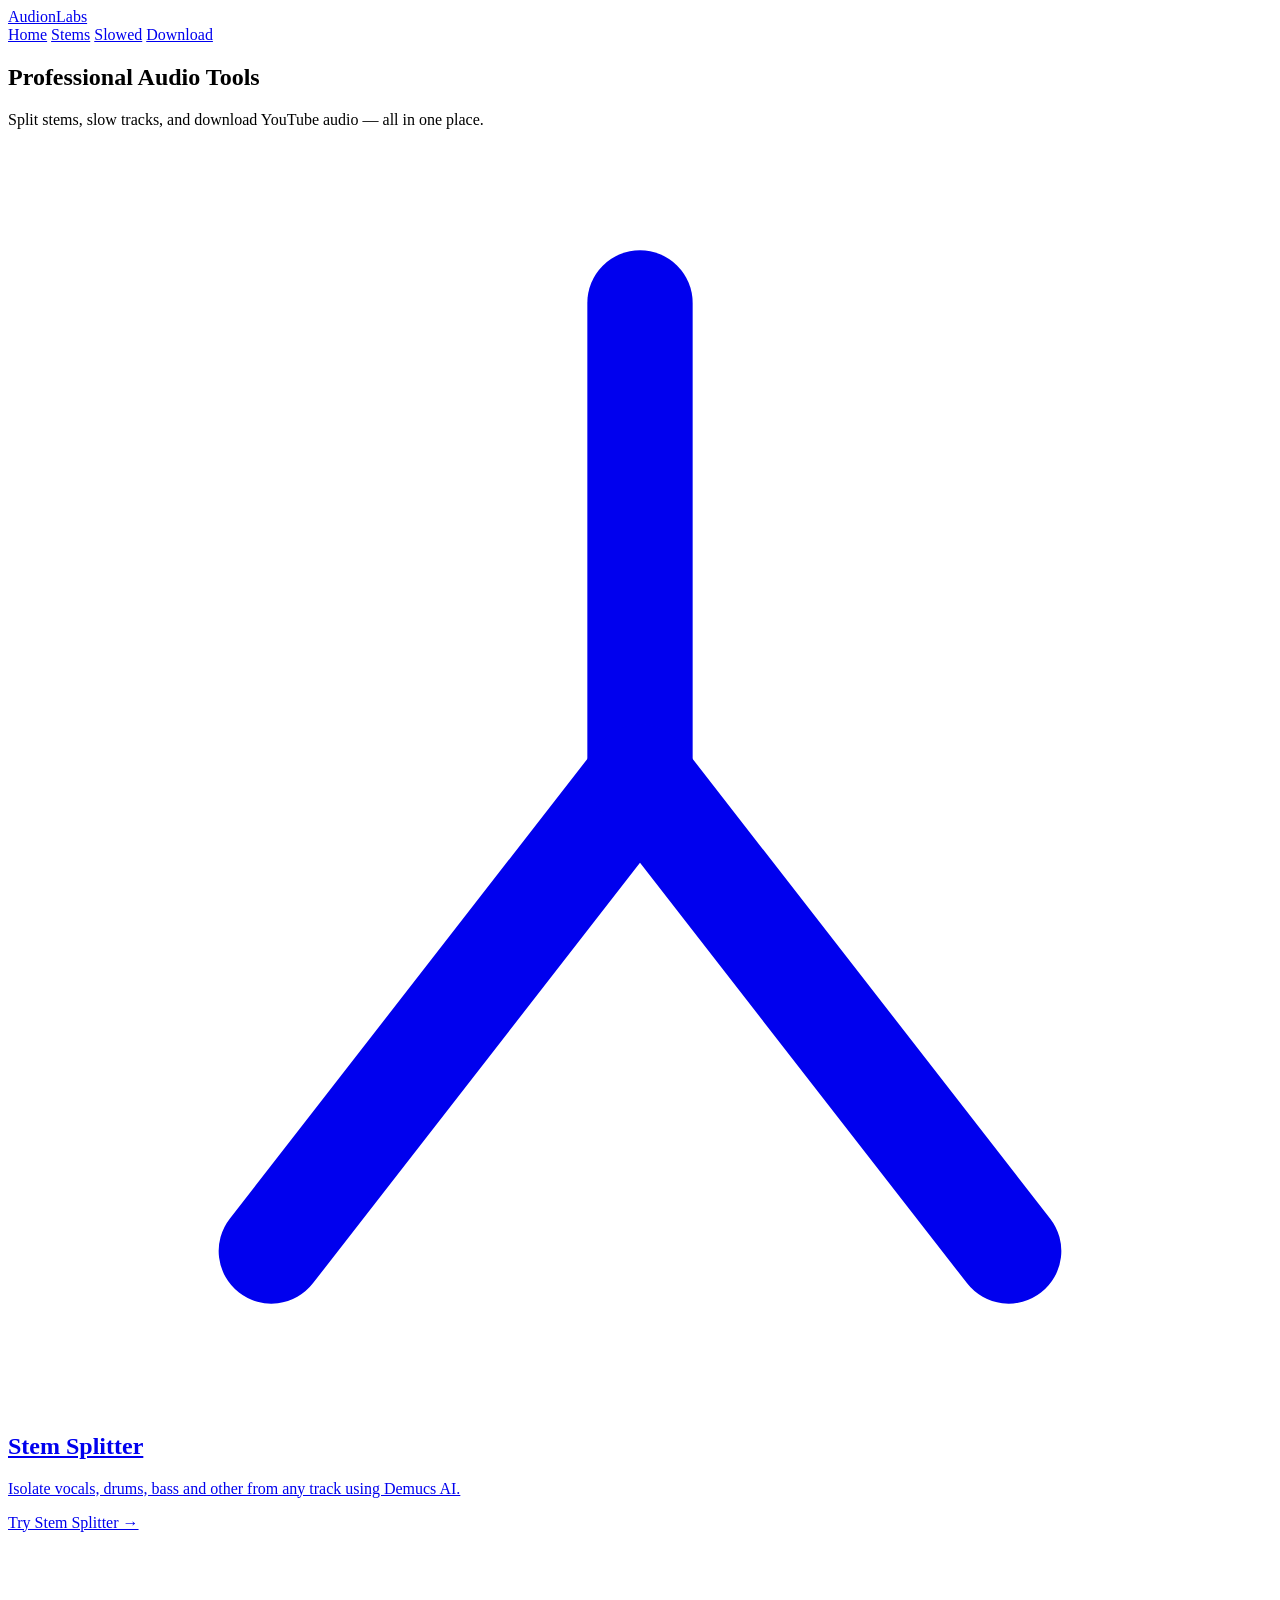
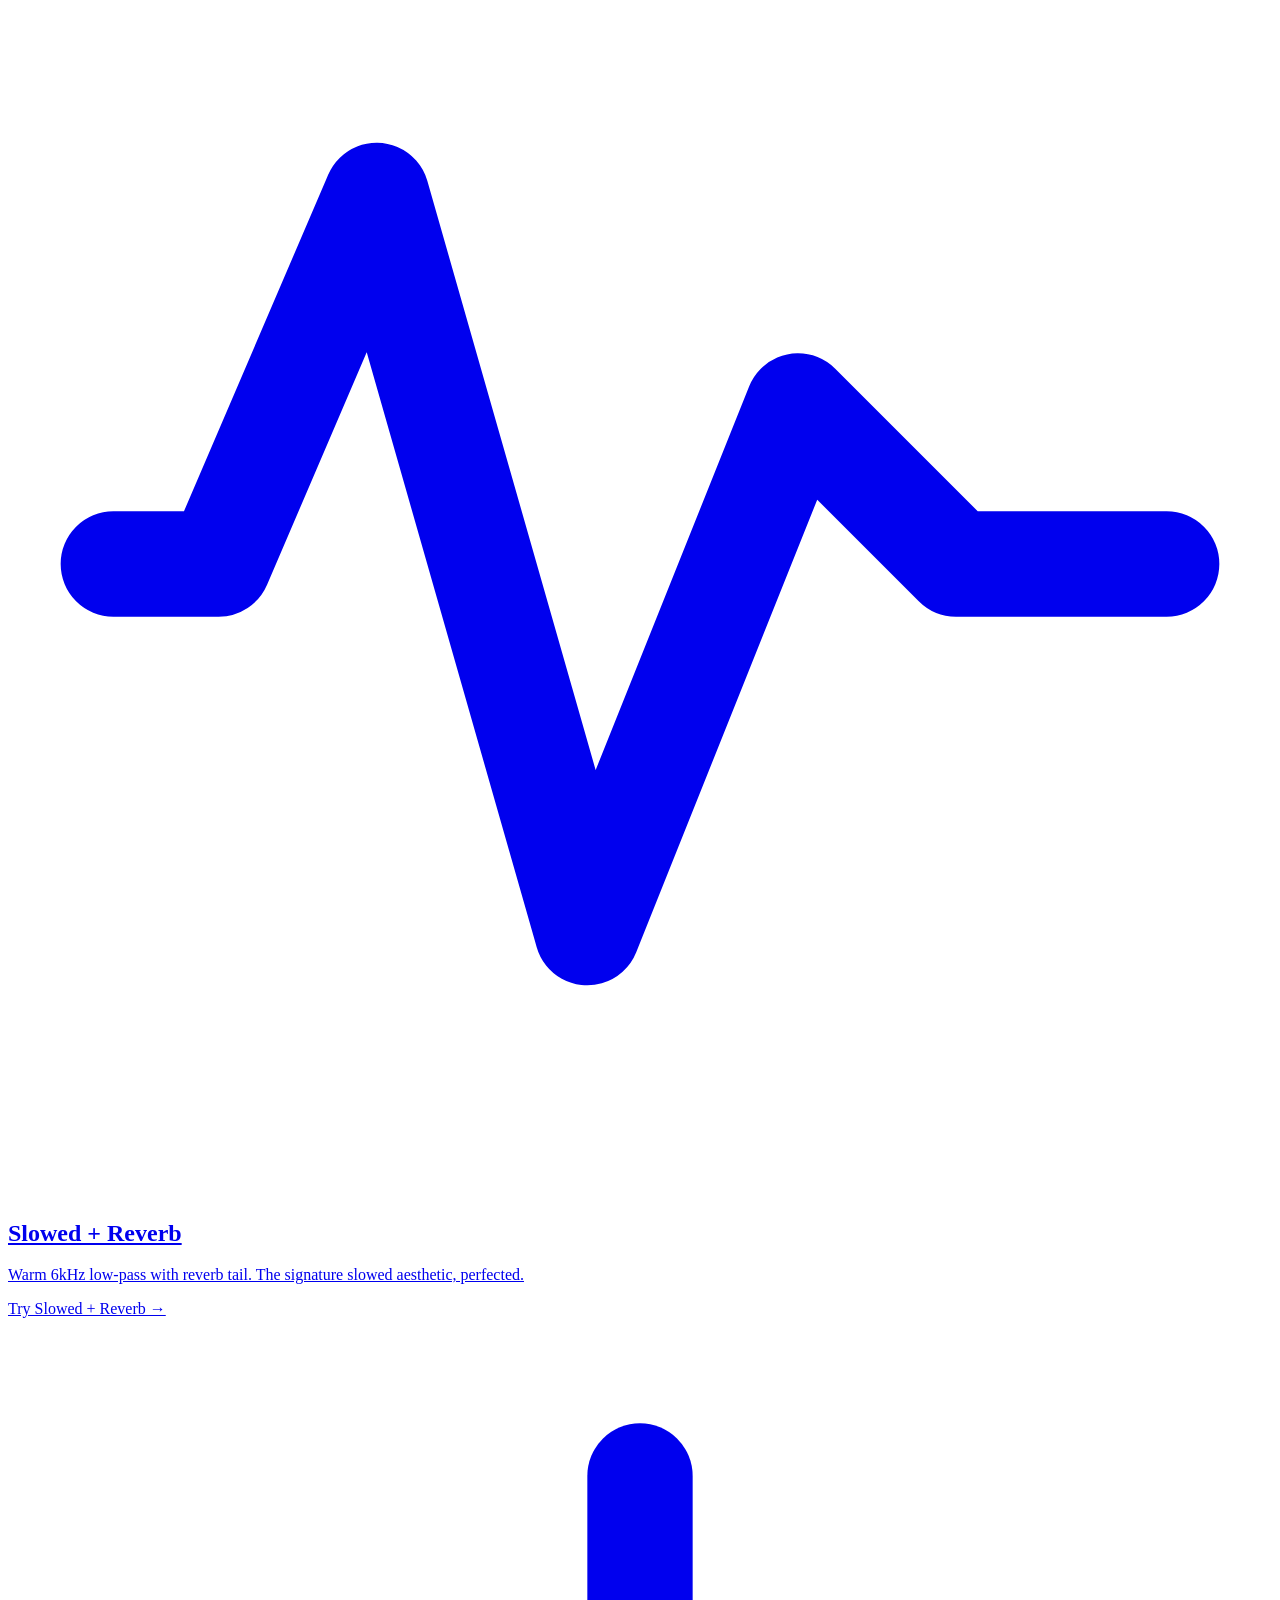
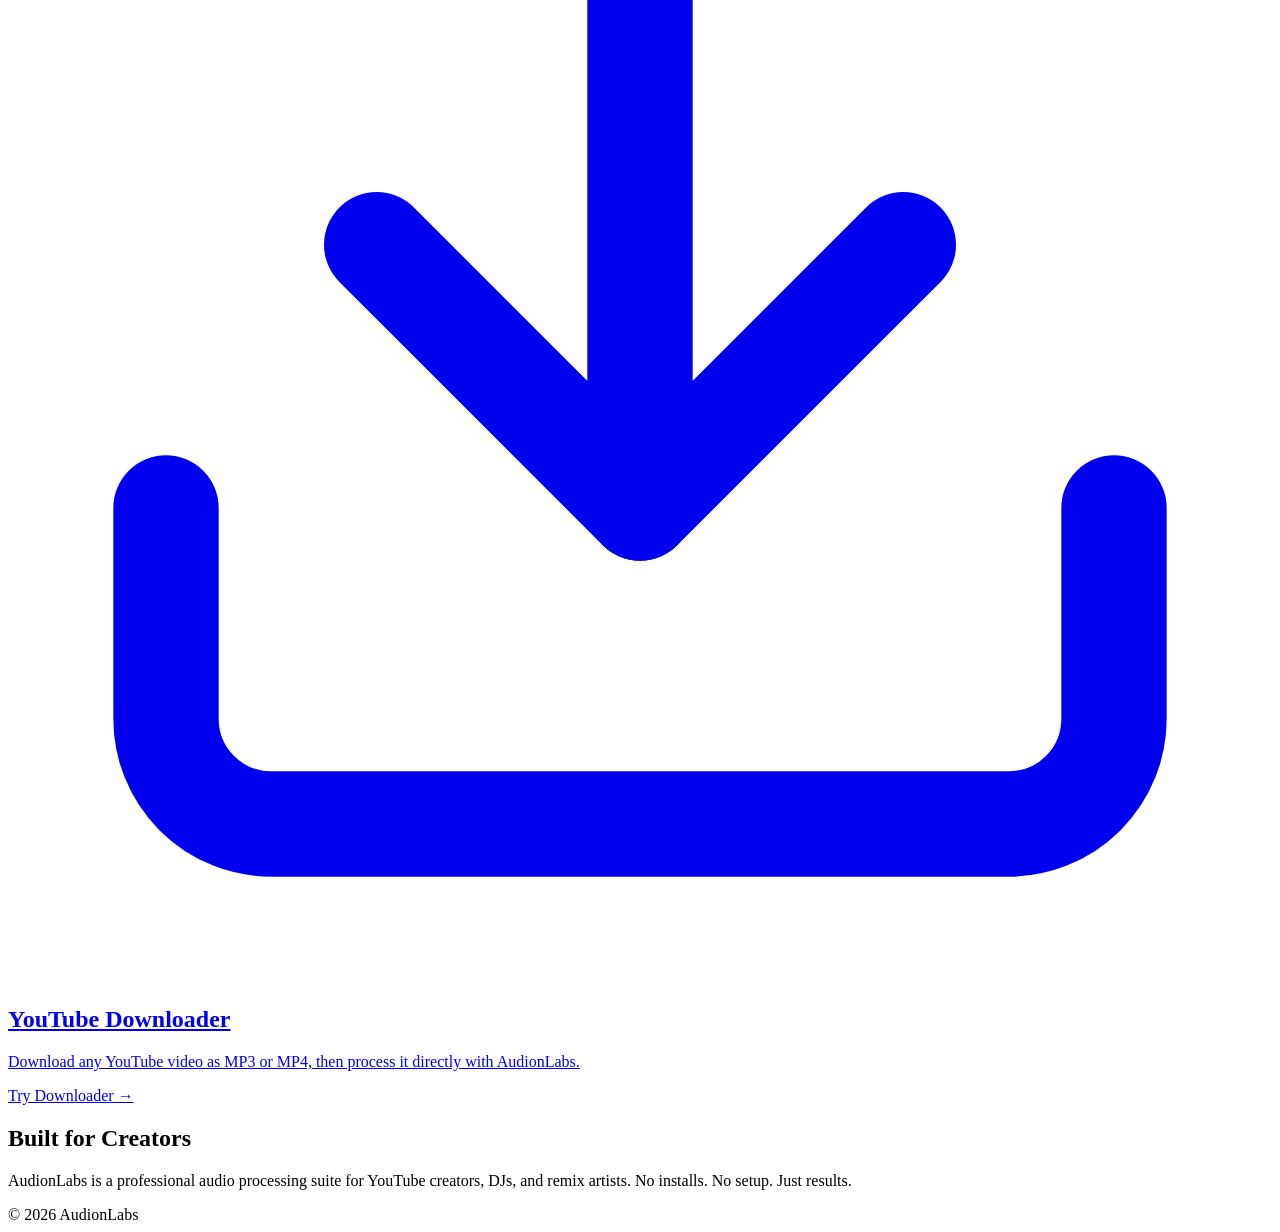
==== backend/static/index.html @ ecb89919 "build: all 4 pages + merged app.js Co-Authored-By: Claude Opus 4.6 <noreply@anthropic.com>" ====
<!DOCTYPE html>
<html lang="en">
<head>
  <meta charset="UTF-8">
  <meta name="viewport" content="width=device-width, initial-scale=1.0">
  <title>AudionLabs — Professional Audio Tools for Creators</title>
  <meta name="description" content="Split stems, create slowed+reverb versions, and download YouTube audio with AudionLabs AI audio tools.">
  <link rel="preconnect" href="https://fonts.googleapis.com">
  <link rel="preconnect" href="https://fonts.gstatic.com" crossorigin>
  <link href="https://fonts.googleapis.com/css2?family=Inter:wght@400;500;600;700;800&display=swap" rel="stylesheet">
  <link rel="stylesheet" href="/static/style.css">
</head>
<body>

<!-- Aurora -->
<div class="aurora">
  <div class="blob blob-1"></div>
  <div class="blob blob-2"></div>
  <div class="blob blob-3"></div>
</div>

<!-- Navbar -->
<nav id="main-nav">
  <div class="nav-pill">
    <a class="nav-wordmark" href="/">Audion<span>Labs</span></a>
    <div class="nav-links">
      <div class="nav-indicator"></div>
      <a class="nav-item active" href="/">Home</a>
      <a class="nav-item" href="/stems">Stems</a>
      <a class="nav-item" href="/slowed-reverb">Slowed</a>
      <a class="nav-item" href="/youtube-downloader">Download</a>
    </div>
  </div>
</nav>

<!-- Hero -->
<section class="hero">
  <h1>Professional Audio Tools</h1>
  <p class="hero-sub">Split stems, slow tracks, and download YouTube audio — all in one place.</p>

  <div class="tool-grid">

    <!-- Stem Splitter -->
    <a class="tool-card" href="/stems">
      <div class="tool-icon">
        <svg viewBox="0 0 24 24" fill="none" stroke="currentColor" stroke-width="2" stroke-linecap="round" stroke-linejoin="round">
          <line x1="12" y1="3" x2="12" y2="12"/>
          <line x1="12" y1="12" x2="5" y2="21"/>
          <line x1="12" y1="12" x2="19" y2="21"/>
        </svg>
      </div>
      <h2>Stem Splitter</h2>
      <p>Isolate vocals, drums, bass and other from any track using Demucs AI.</p>
      <span class="tool-cta">Try Stem Splitter →</span>
    </a>

    <!-- Slowed + Reverb -->
    <a class="tool-card" href="/slowed-reverb">
      <div class="tool-icon">
        <svg viewBox="0 0 24 24" fill="none" stroke="currentColor" stroke-width="2" stroke-linecap="round" stroke-linejoin="round">
          <path d="M2 12h2l3-7 4 14 4-10 3 3h4"/>
        </svg>
      </div>
      <h2>Slowed + Reverb</h2>
      <p>Warm 6kHz low-pass with reverb tail. The signature slowed aesthetic, perfected.</p>
      <span class="tool-cta">Try Slowed + Reverb →</span>
    </a>

    <!-- YouTube Downloader -->
    <a class="tool-card" href="/youtube-downloader">
      <div class="tool-icon">
        <svg viewBox="0 0 24 24" fill="none" stroke="currentColor" stroke-width="2" stroke-linecap="round" stroke-linejoin="round">
          <path d="M21 15v4a2 2 0 0 1-2 2H5a2 2 0 0 1-2-2v-4"/>
          <polyline points="7 10 12 15 17 10"/>
          <line x1="12" y1="15" x2="12" y2="3"/>
        </svg>
      </div>
      <h2>YouTube Downloader</h2>
      <p>Download any YouTube video as MP3 or MP4, then process it directly with AudionLabs.</p>
      <span class="tool-cta">Try Downloader →</span>
    </a>

  </div>
</section>

<!-- About -->
<section class="about" id="about">
  <h2>Built for Creators</h2>
  <p>AudionLabs is a professional audio processing suite for YouTube creators, DJs, and remix artists. No installs. No setup. Just results.</p>
</section>

<!-- Footer -->
<footer>© 2026 AudionLabs</footer>

<script>
  (function () {
    var active = document.querySelector(".nav-item.active");
    var indicator = document.querySelector(".nav-indicator");
    function position() {
      if (!active || !indicator) return;
      indicator.style.width = active.offsetWidth + "px";
      indicator.style.left = active.offsetLeft + "px";
    }
    position();
    window.addEventListener("resize", position);
  })();
</script>

</body>
</html>
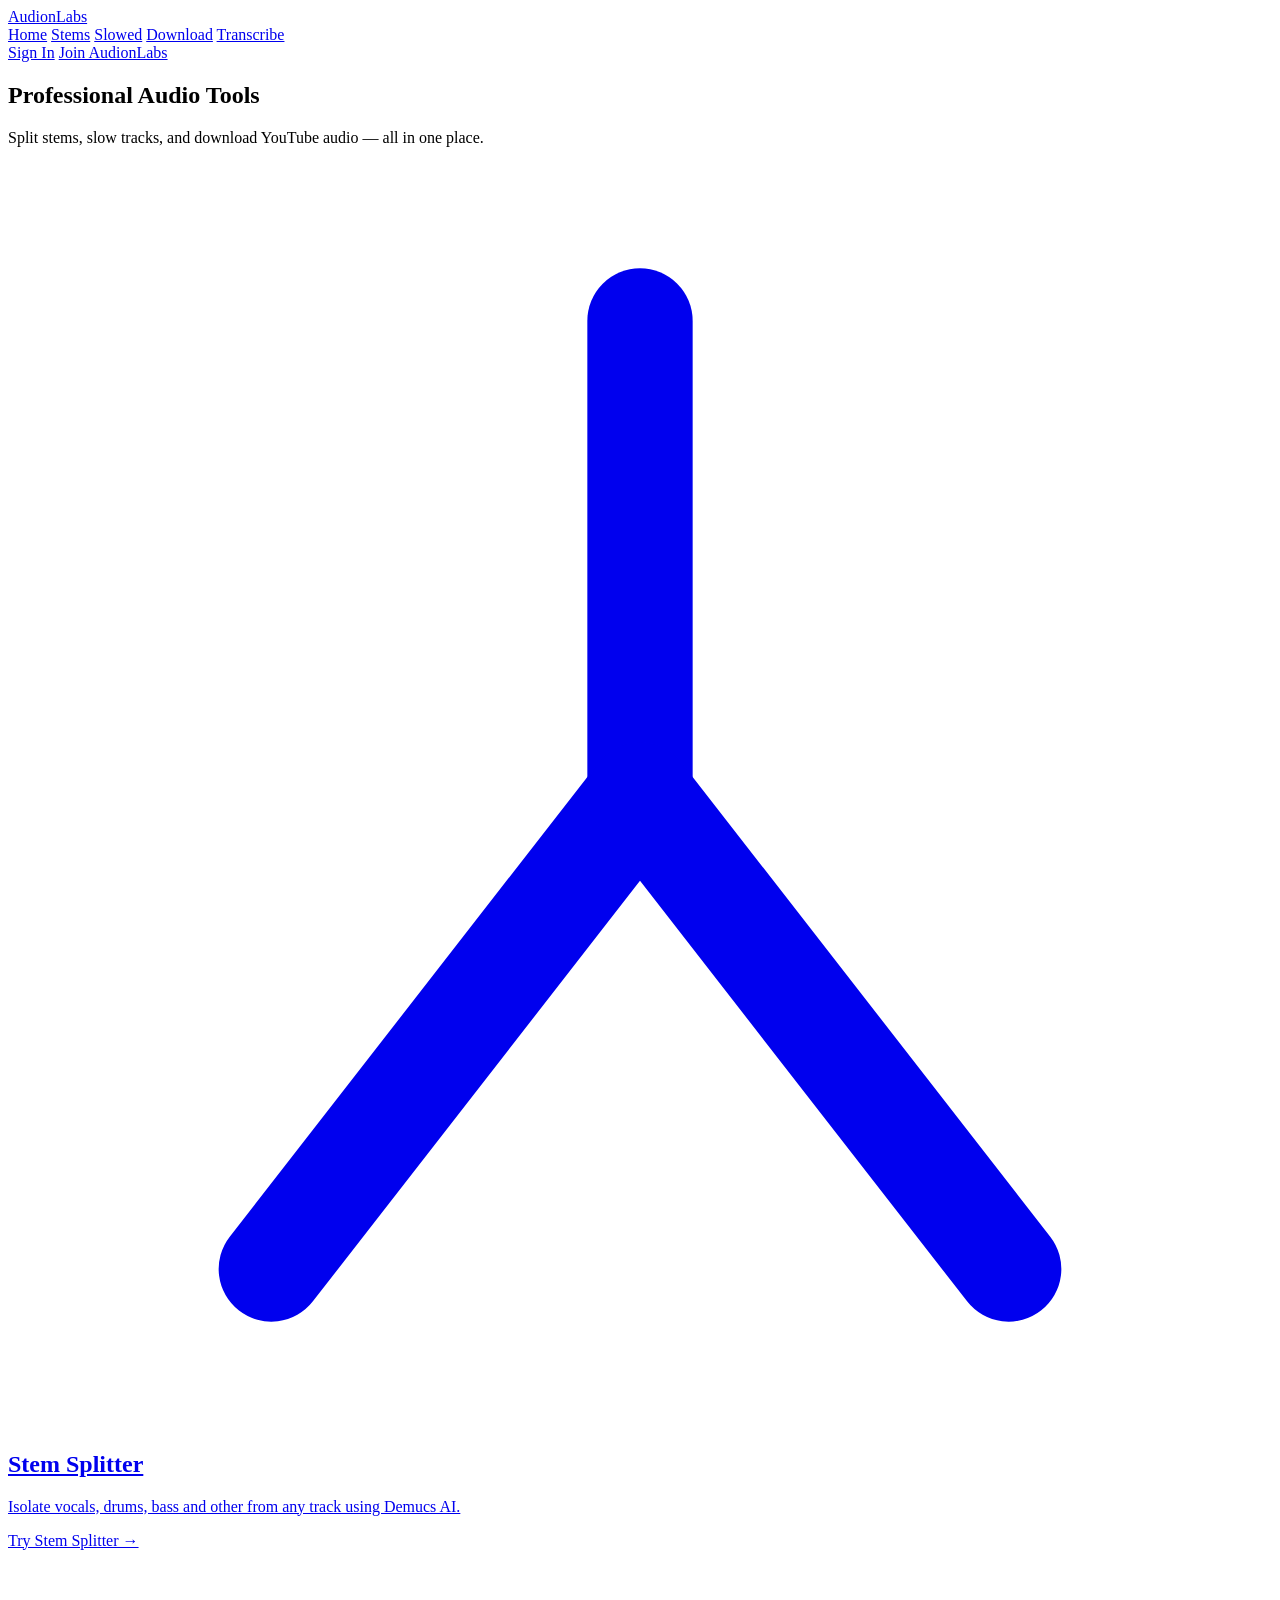
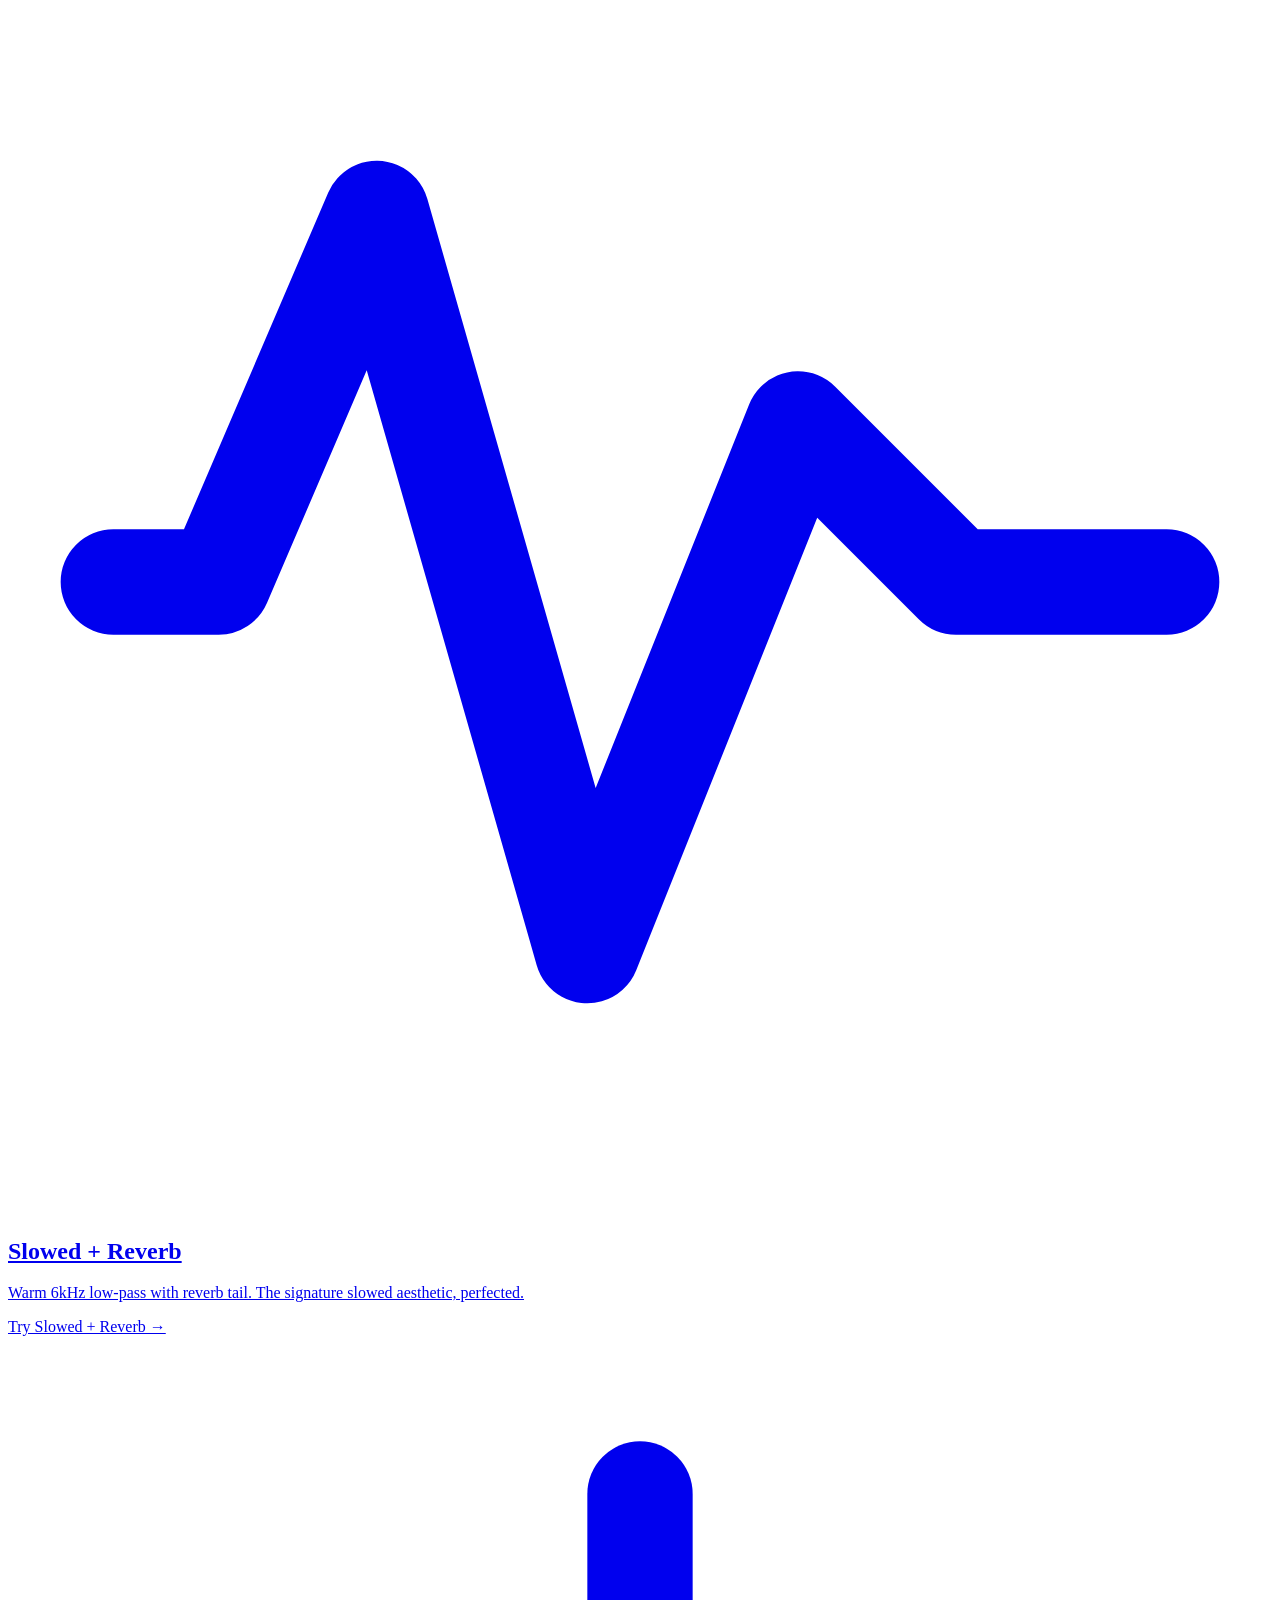
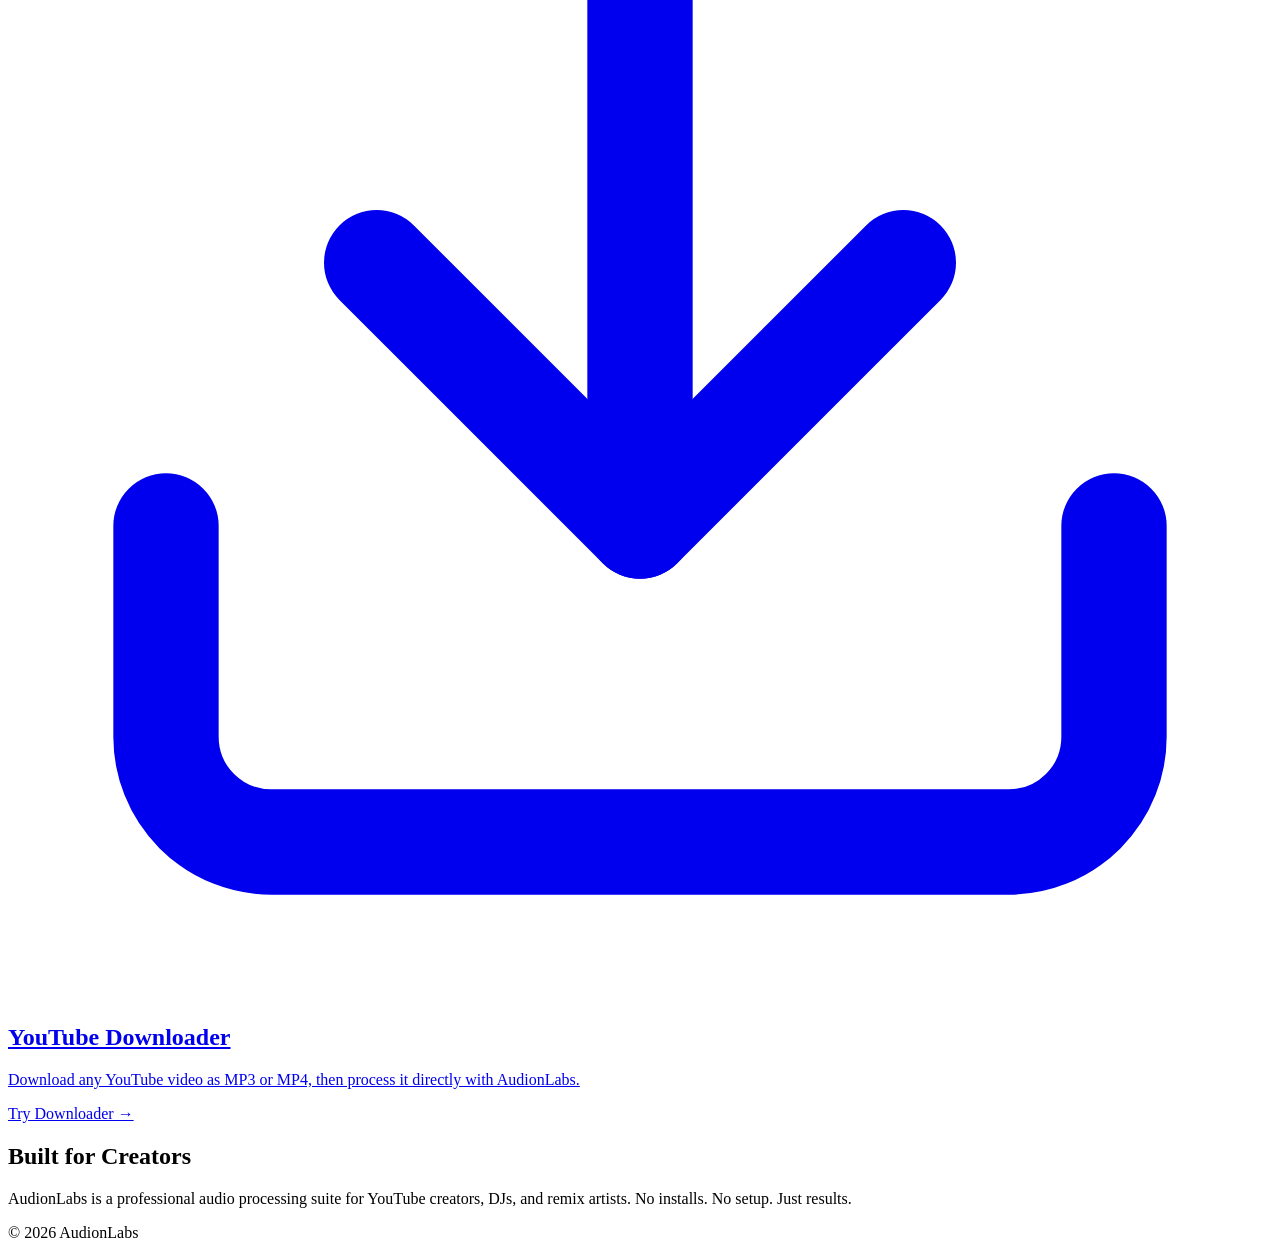
==== commit 2b8b1072: "feat: transcribe page + auth nav buttons across all pages Co-Authored-By: Claude Opus 4.6 <noreply@a" ====
--- a/backend/static/index.html
+++ b/backend/static/index.html
@@ -29,6 +29,11 @@
       <a class="nav-item" href="/stems">Stems</a>
       <a class="nav-item" href="/slowed-reverb">Slowed</a>
       <a class="nav-item" href="/youtube-downloader">Download</a>
+      <a class="nav-item" href="/transcribe">Transcribe</a>
+    </div>
+    <div class="nav-auth">
+      <a class="nav-signin" href="#">Sign In</a>
+      <a class="nav-join" href="#">Join AudionLabs</a>
     </div>
   </div>
 </nav>
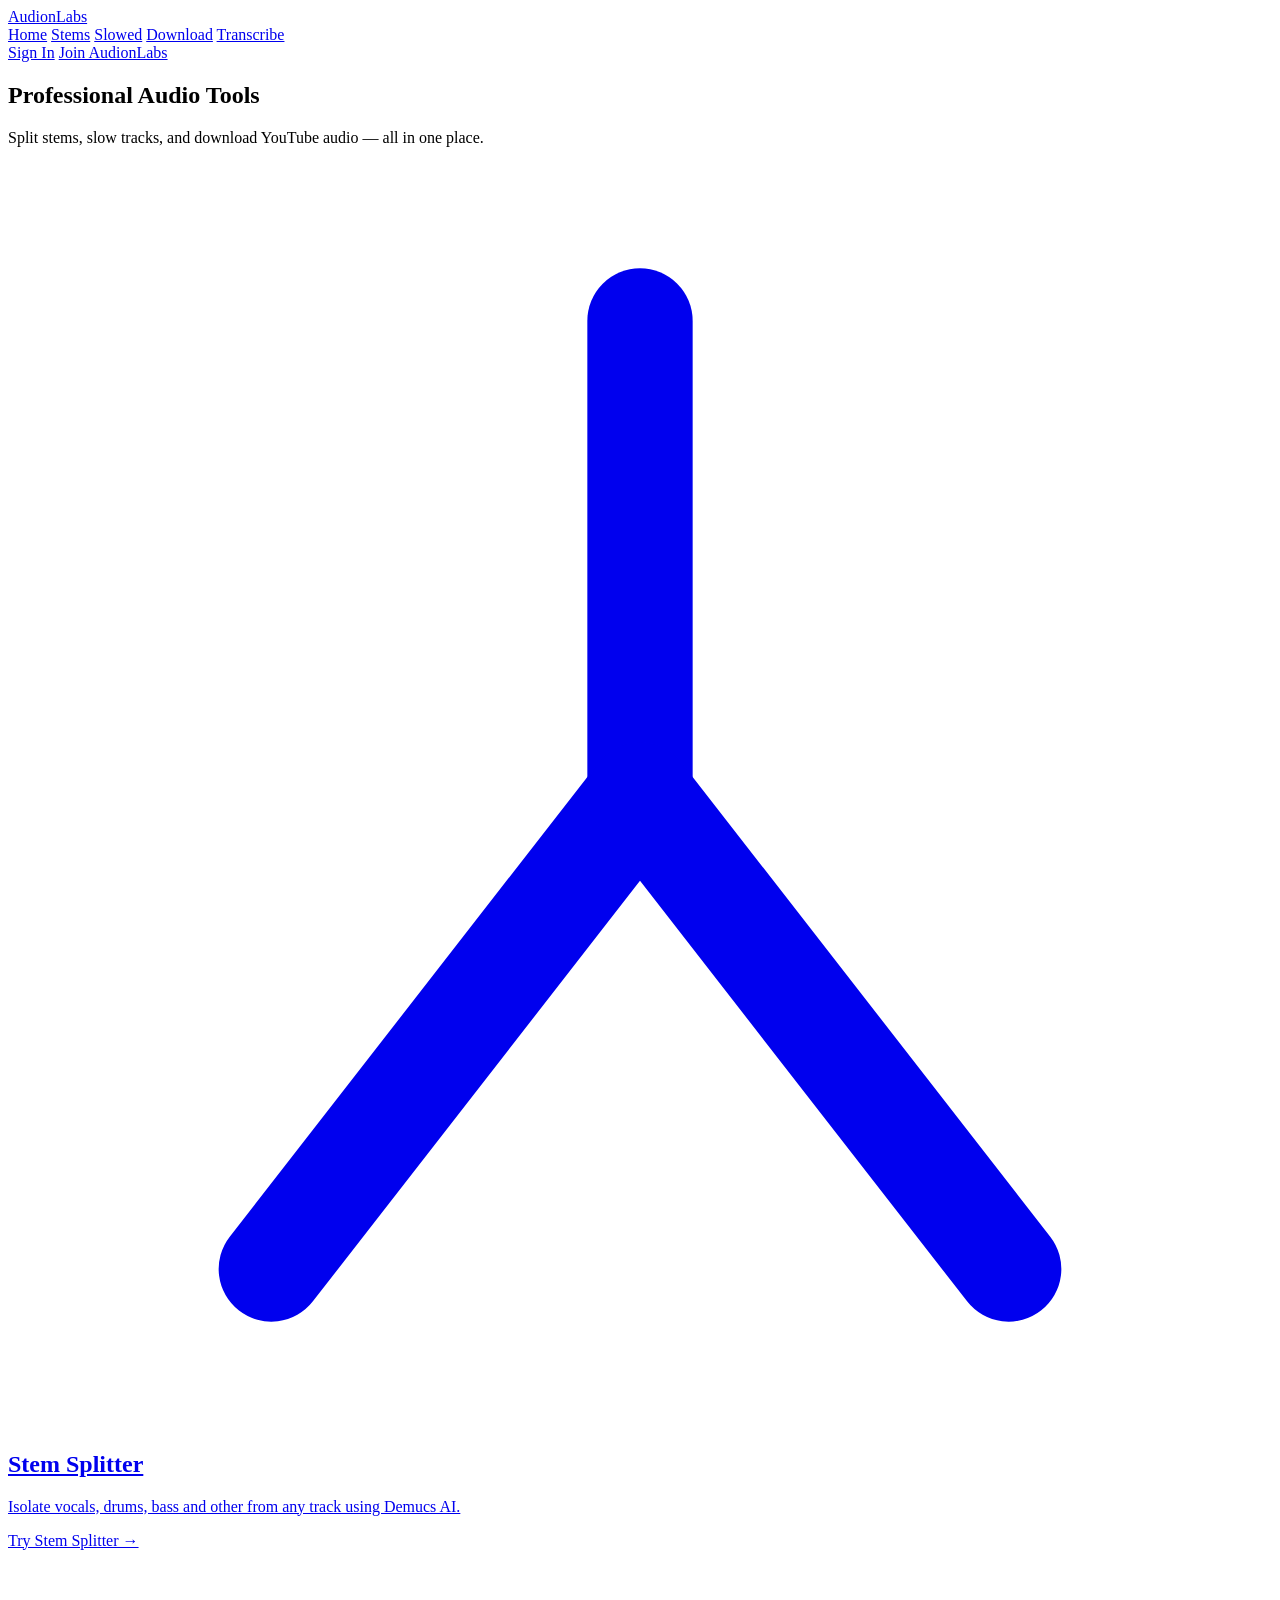
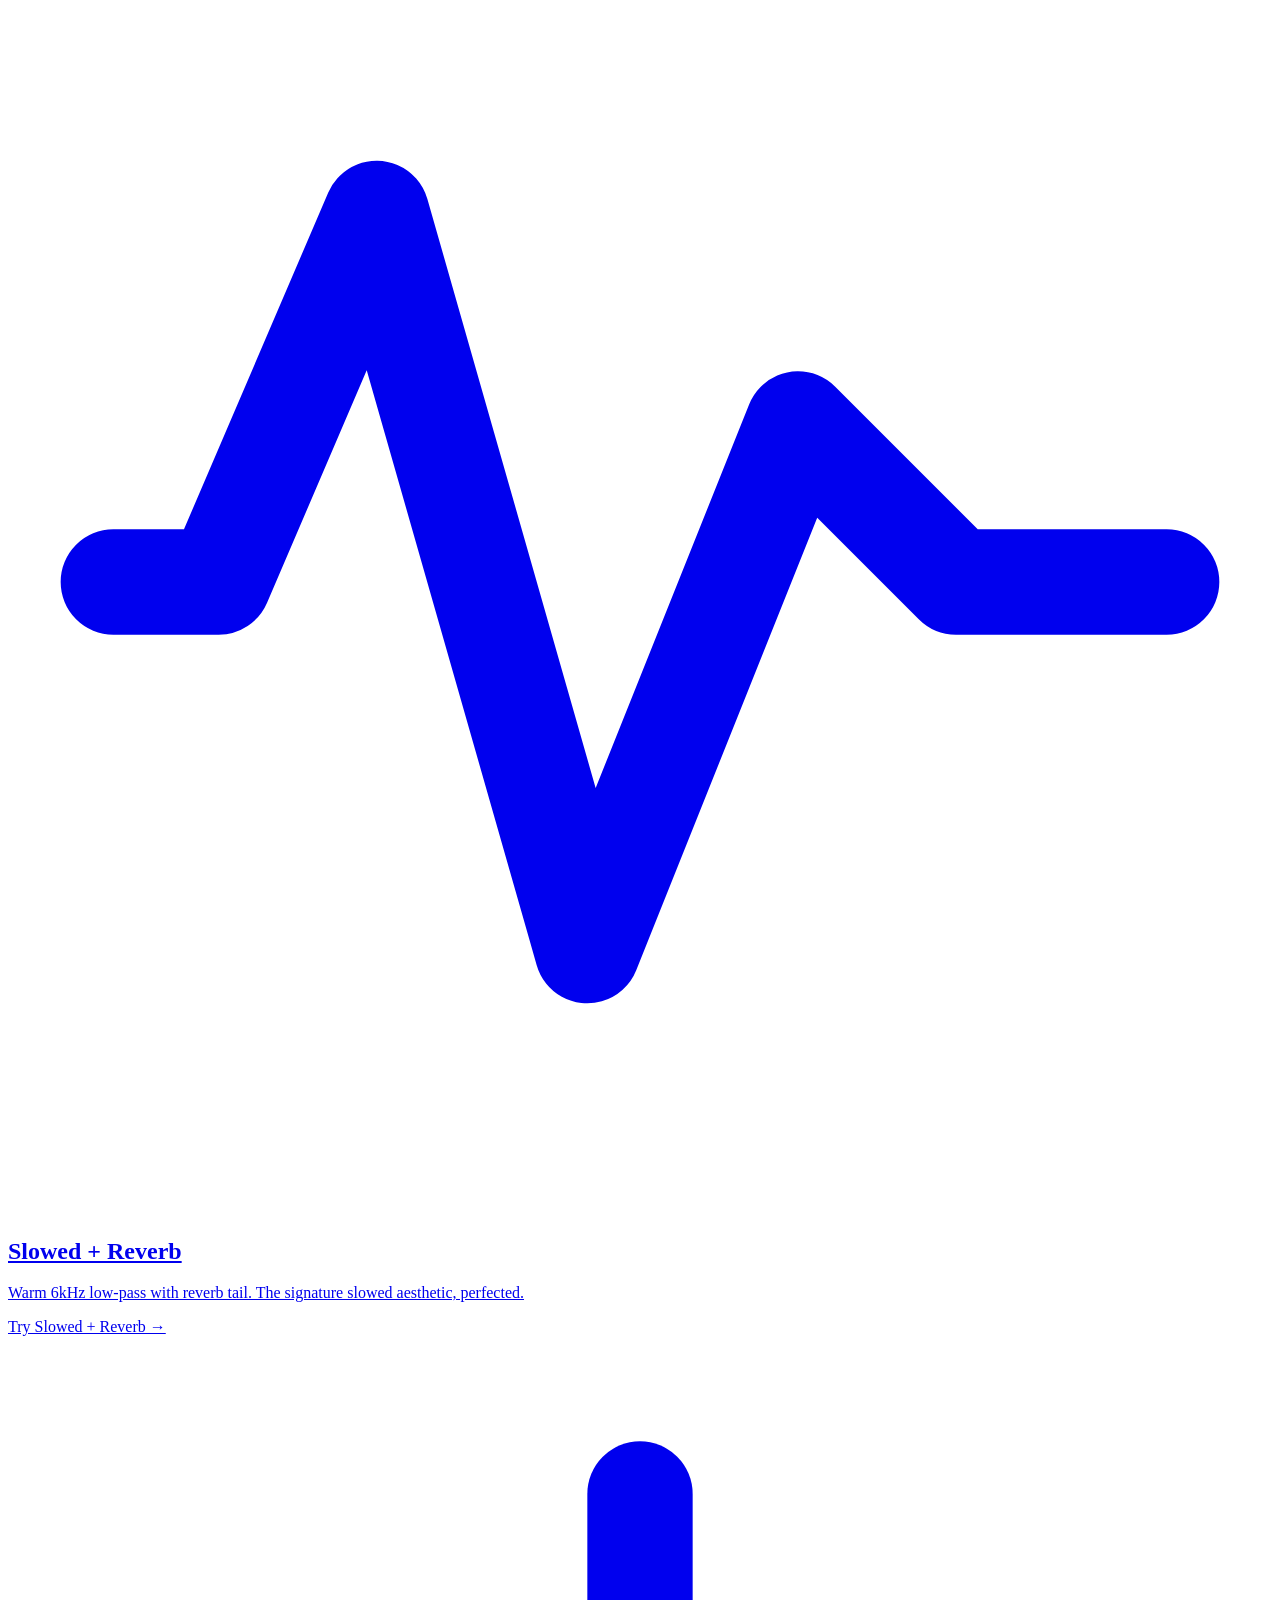
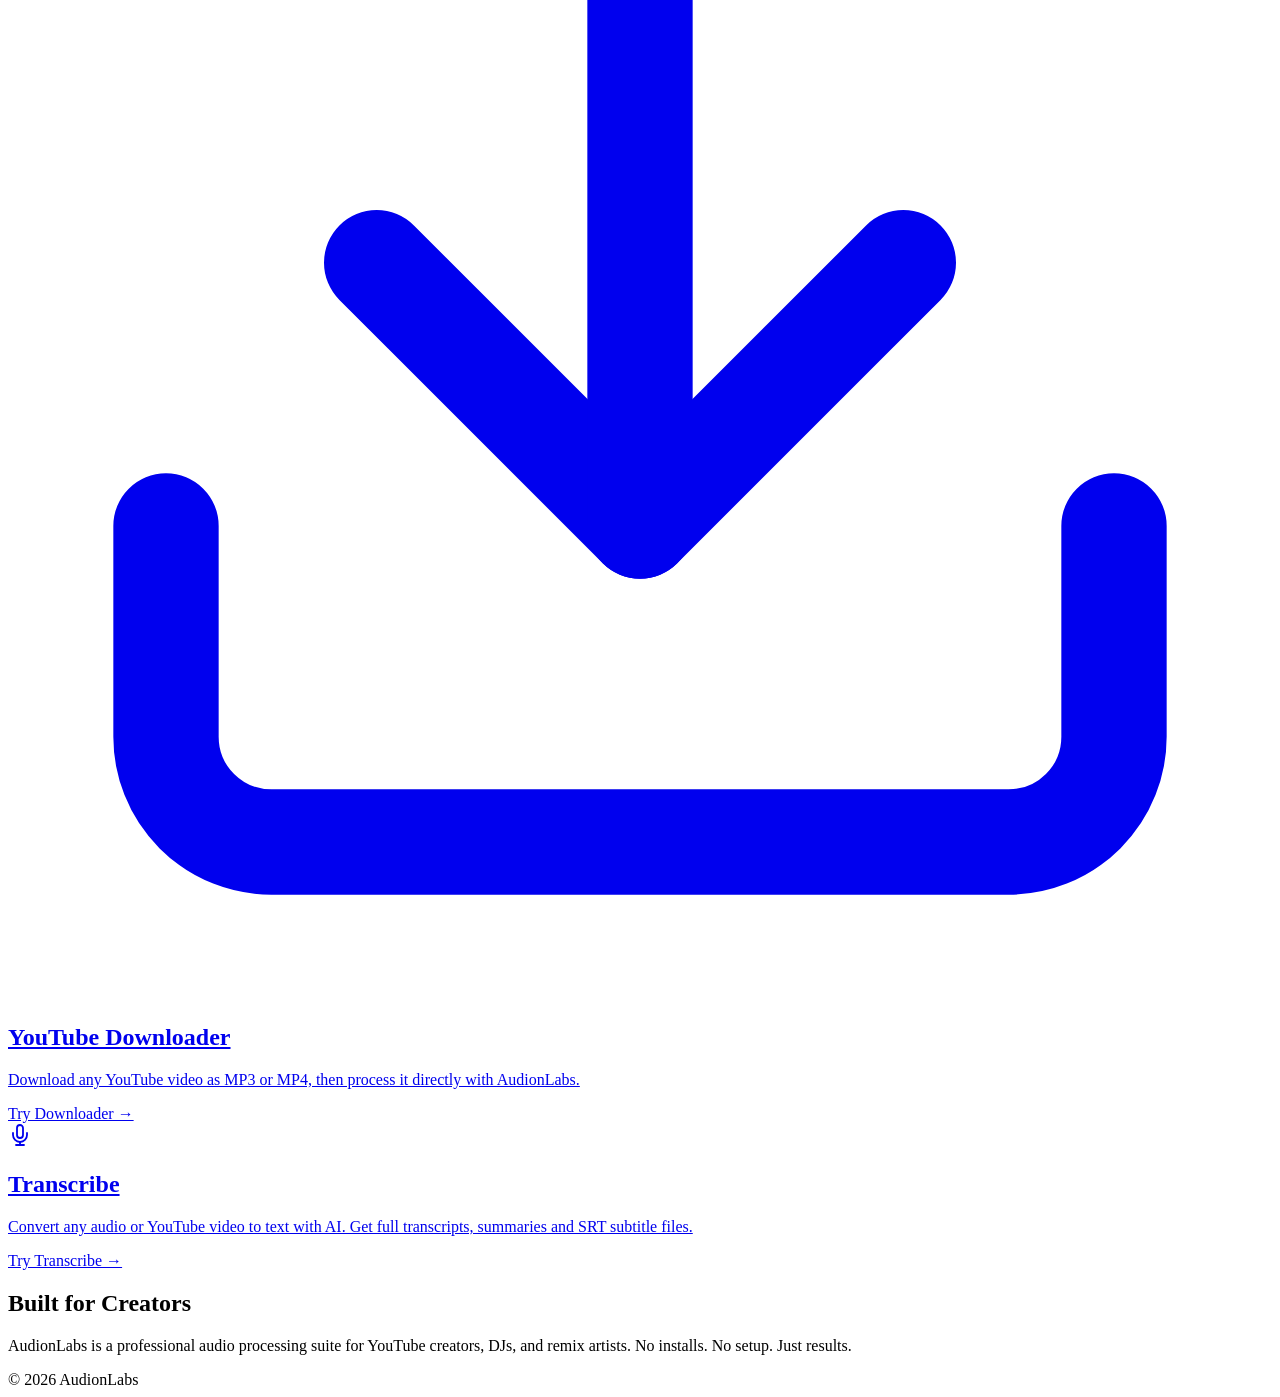
==== commit 61c24d2f: "feat: add Transcribe tool card to landing page Co-Authored-By: Claude Opus 4.6 <noreply@anthropic.co" ====
--- a/backend/static/index.html
+++ b/backend/static/index.html
@@ -85,6 +85,23 @@
       <span class="tool-cta">Try Downloader →</span>
     </a>
 
+    <!-- Transcribe -->
+    <a class="tool-card" href="/transcribe">
+      <div class="tool-icon">
+        <svg width="24" height="24" viewBox="0 0 24 24"
+        fill="none" stroke="currentColor" stroke-width="1.8"
+        stroke-linecap="round" stroke-linejoin="round">
+          <path d="M12 2a3 3 0 0 0-3 3v7a3 3 0 0 0 6 0V5a3 3 0 0 0-3-3z"/>
+          <path d="M19 10v2a7 7 0 0 1-14 0v-2"/>
+          <line x1="12" y1="19" x2="12" y2="22"/>
+          <line x1="8" y1="22" x2="16" y2="22"/>
+        </svg>
+      </div>
+      <h2>Transcribe</h2>
+      <p>Convert any audio or YouTube video to text with AI. Get full transcripts, summaries and SRT subtitle files.</p>
+      <span class="tool-cta">Try Transcribe →</span>
+    </a>
+
   </div>
 </section>
 
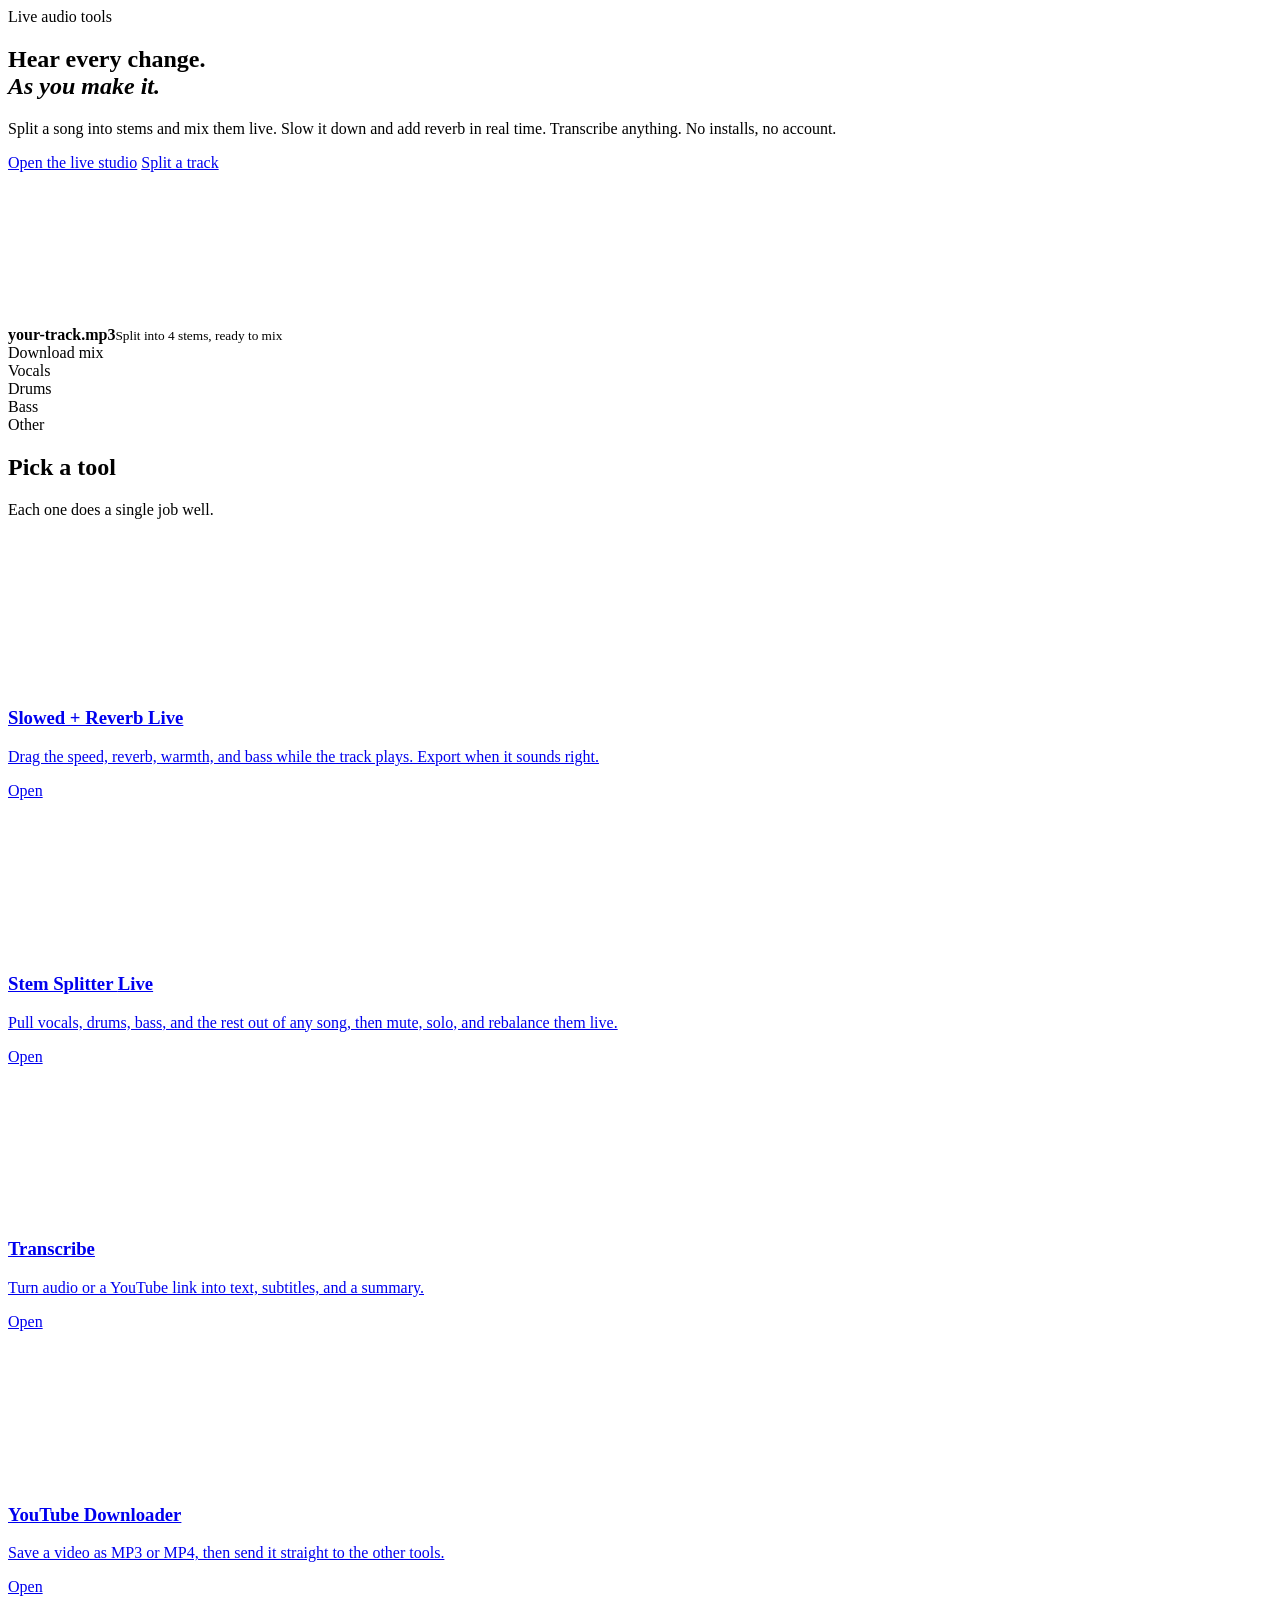
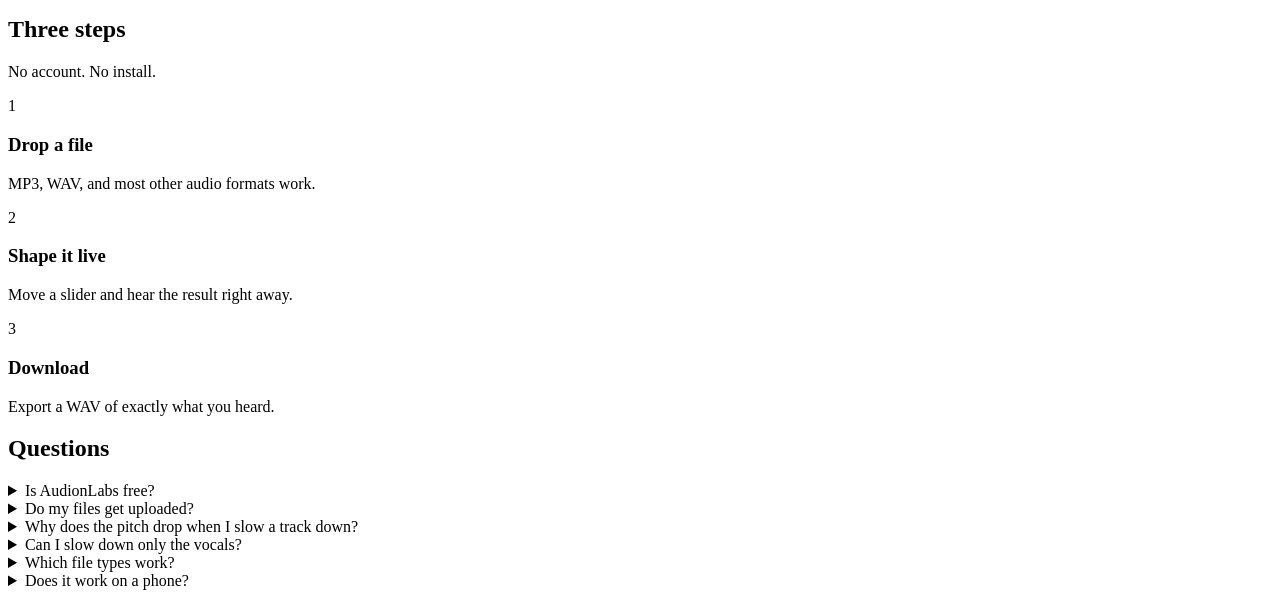
==== commit 5a91c9cb: "feat: v2 light UI, live Slowed + Reverb studio, live stem mixer Replace the dark aurora theme with a" ====
--- a/backend/static/index.html
+++ b/backend/static/index.html
@@ -2,131 +2,118 @@
 <html lang="en">
 <head>
   <meta charset="UTF-8">
-  <meta name="viewport" content="width=device-width, initial-scale=1.0">
-  <title>AudionLabs — Professional Audio Tools for Creators</title>
-  <meta name="description" content="Split stems, create slowed+reverb versions, and download YouTube audio with AudionLabs AI audio tools.">
-  <link rel="preconnect" href="https://fonts.googleapis.com">
-  <link rel="preconnect" href="https://fonts.gstatic.com" crossorigin>
-  <link href="https://fonts.googleapis.com/css2?family=Inter:wght@400;500;600;700;800&display=swap" rel="stylesheet">
-  <link rel="stylesheet" href="/static/style.css">
+  <meta name="viewport" content="width=device-width, initial-scale=1.0, viewport-fit=cover">
+  <title>AudionLabs — Live Audio Tools for Creators</title>
+  <meta name="description" content="Split any song into stems and mix them live, make slowed + reverb edits in real time, and transcribe audio. Free, in your browser, no installs.">
+  <link rel="canonical" href="https://audionlabs.ai/">
+<!-- HEAD_COMMON -->
+<!-- ADSENSE_HEAD -->
 </head>
 <body>
+<!-- SPRITE -->
+<!-- NAV -->
 
-<!-- Aurora -->
-<div class="aurora">
-  <div class="blob blob-1"></div>
-  <div class="blob blob-2"></div>
-  <div class="blob blob-3"></div>
-</div>
+<main>
+  <div class="wrap">
+    <section class="hero">
+      <span class="eyebrow">Live audio tools</span>
+      <h1>Hear every change.<br><em>As you make it.</em></h1>
+      <p class="lede">Split a song into stems and mix them live. Slow it down and add reverb in real time. Transcribe anything. No installs, no account.</p>
+      <div class="cta-row">
+        <a class="btn btn-ink" href="/slowed-reverb">Open the live studio</a>
+        <a class="btn btn-ghost" href="/stems">Split a track</a>
+      </div>
+      <div class="stage" aria-hidden="true">
+        <div class="stage-top">
+          <div class="track">
+            <div class="art"><svg class="i"><use href="#i-note"/></svg></div>
+            <div><b>your-track.mp3</b><small>Split into 4 stems, ready to mix</small></div>
+          </div>
+          <span class="btn btn-white btn-sm">Download mix</span>
+        </div>
+        <div class="lane"><div class="lane-tag"><span class="dot" style="background:var(--vocals)"></span>Vocals</div><div class="bars" data-c="var(--vocals)" data-s="3"></div></div>
+        <div class="lane"><div class="lane-tag"><span class="dot" style="background:var(--drums)"></span>Drums</div><div class="bars" data-c="var(--drums)" data-s="11"></div></div>
+        <div class="lane"><div class="lane-tag"><span class="dot" style="background:var(--bass)"></span>Bass</div><div class="bars" data-c="var(--bass)" data-s="23"></div></div>
+        <div class="lane"><div class="lane-tag"><span class="dot" style="background:var(--other)"></span>Other</div><div class="bars" data-c="var(--other)" data-s="41"></div></div>
+      </div>
+    </section>
 
-<!-- Navbar -->
-<nav id="main-nav">
-  <div class="nav-pill">
-    <a class="nav-wordmark" href="/">Audion<span>Labs</span></a>
-    <div class="nav-links">
-      <div class="nav-indicator"></div>
-      <a class="nav-item active" href="/">Home</a>
-      <a class="nav-item" href="/stems">Stems</a>
-      <a class="nav-item" href="/slowed-reverb">Slowed</a>
-      <a class="nav-item" href="/youtube-downloader">Download</a>
-      <a class="nav-item" href="/transcribe">Transcribe</a>
-    </div>
-    <div class="nav-auth">
-      <a class="nav-signin" href="#">Sign In</a>
-      <a class="nav-join" href="#">Join AudionLabs</a>
-    </div>
+    <section class="section" id="tools">
+      <div class="section-head"><h2>Pick a tool</h2><p>Each one does a single job well.</p></div>
+      <div class="tiles">
+        <a class="tile" href="/slowed-reverb">
+          <div class="tile-ico"><svg class="i"><use href="#i-wave"/></svg></div>
+          <h3>Slowed + Reverb <span class="tag-live">Live</span></h3>
+          <p>Drag the speed, reverb, warmth, and bass while the track plays. Export when it sounds right.</p>
+          <span class="btn btn-white btn-sm">Open</span>
+        </a>
+        <a class="tile" href="/stems">
+          <div class="tile-ico"><svg class="i"><use href="#i-split"/></svg></div>
+          <h3>Stem Splitter <span class="tag-live">Live</span></h3>
+          <p>Pull vocals, drums, bass, and the rest out of any song, then mute, solo, and rebalance them live.</p>
+          <span class="btn btn-white btn-sm">Open</span>
+        </a>
+        <a class="tile" href="/transcribe">
+          <div class="tile-ico"><svg class="i"><use href="#i-mic"/></svg></div>
+          <h3>Transcribe</h3>
+          <p>Turn audio or a YouTube link into text, subtitles, and a summary.</p>
+          <span class="btn btn-white btn-sm">Open</span>
+        </a>
+        <a class="tile" href="/youtube-downloader">
+          <div class="tile-ico"><svg class="i"><use href="#i-down"/></svg></div>
+          <h3>YouTube Downloader</h3>
+          <p>Save a video as MP3 or MP4, then send it straight to the other tools.</p>
+          <span class="btn btn-white btn-sm">Open</span>
+        </a>
+      </div>
+    </section>
   </div>
-</nav>
 
-<!-- Hero -->
-<section class="hero">
-  <h1>Professional Audio Tools</h1>
-  <p class="hero-sub">Split stems, slow tracks, and download YouTube audio — all in one place.</p>
+<!-- AD_SLOT -->
 
-  <div class="tool-grid">
+  <div class="wrap">
+    <section class="section">
+      <div class="section-head"><h2>Three steps</h2><p>No account. No install.</p></div>
+      <div class="steps">
+        <div class="step"><div class="n">1</div><h3>Drop a file</h3><p>MP3, WAV, and most other audio formats work.</p></div>
+        <div class="step"><div class="n">2</div><h3>Shape it live</h3><p>Move a slider and hear the result right away.</p></div>
+        <div class="step"><div class="n">3</div><h3>Download</h3><p>Export a WAV of exactly what you heard.</p></div>
+      </div>
+    </section>
 
-    <!-- Stem Splitter -->
-    <a class="tool-card" href="/stems">
-      <div class="tool-icon">
-        <svg viewBox="0 0 24 24" fill="none" stroke="currentColor" stroke-width="2" stroke-linecap="round" stroke-linejoin="round">
-          <line x1="12" y1="3" x2="12" y2="12"/>
-          <line x1="12" y1="12" x2="5" y2="21"/>
-          <line x1="12" y1="12" x2="19" y2="21"/>
-        </svg>
+    <section class="section" id="faq">
+      <div class="section-head"><h2>Questions</h2></div>
+      <div class="faq">
+        <details>
+          <summary>Is AudionLabs free?</summary>
+          <p>Yes. Every tool on the site is free to use, with no account and no watermark on your exports.</p>
+        </details>
+        <details>
+          <summary>Do my files get uploaded?</summary>
+          <p>The Slowed + Reverb studio runs entirely in your browser, so those files never leave your device. Stem splitting and transcription need large AI models, so those files are sent to our server, processed, and kept only temporarily so you can download your results.</p>
+        </details>
+        <details>
+          <summary>Why does the pitch drop when I slow a track down?</summary>
+          <p>The studio changes speed the way a turntable or tape deck does. Slowing the playback lowers the pitch with it, and that is the sound slowed + reverb edits are known for. Speeding up raises the pitch in the same way, which is how nightcore edits are made.</p>
+        </details>
+        <details>
+          <summary>Can I slow down only the vocals?</summary>
+          <p>Yes. Split the song in the Stem Splitter, solo the vocals in the live mixer, then choose Open mix in Slowed + Reverb. Your vocal-only mix loads into the studio, ready to edit.</p>
+        </details>
+        <details>
+          <summary>Which file types work?</summary>
+          <p>The live studio opens anything your browser can play, including MP3, WAV, M4A, OGG, and FLAC. The Stem Splitter takes MP3 and WAV. Transcribe takes MP3, WAV, M4A, OGG, and FLAC.</p>
+        </details>
+        <details>
+          <summary>Does it work on a phone?</summary>
+          <p>Yes. Every tool works in a mobile browser. Very long tracks use a lot of memory in the live mixer, so a computer is the better choice for anything over ten minutes.</p>
+        </details>
       </div>
-      <h2>Stem Splitter</h2>
-      <p>Isolate vocals, drums, bass and other from any track using Demucs AI.</p>
-      <span class="tool-cta">Try Stem Splitter →</span>
-    </a>
+    </section>
+  </div>
+</main>
 
-    <!-- Slowed + Reverb -->
-    <a class="tool-card" href="/slowed-reverb">
-      <div class="tool-icon">
-        <svg viewBox="0 0 24 24" fill="none" stroke="currentColor" stroke-width="2" stroke-linecap="round" stroke-linejoin="round">
-          <path d="M2 12h2l3-7 4 14 4-10 3 3h4"/>
-        </svg>
-      </div>
-      <h2>Slowed + Reverb</h2>
-      <p>Warm 6kHz low-pass with reverb tail. The signature slowed aesthetic, perfected.</p>
-      <span class="tool-cta">Try Slowed + Reverb →</span>
-    </a>
-
-    <!-- YouTube Downloader -->
-    <a class="tool-card" href="/youtube-downloader">
-      <div class="tool-icon">
-        <svg viewBox="0 0 24 24" fill="none" stroke="currentColor" stroke-width="2" stroke-linecap="round" stroke-linejoin="round">
-          <path d="M21 15v4a2 2 0 0 1-2 2H5a2 2 0 0 1-2-2v-4"/>
-          <polyline points="7 10 12 15 17 10"/>
-          <line x1="12" y1="15" x2="12" y2="3"/>
-        </svg>
-      </div>
-      <h2>YouTube Downloader</h2>
-      <p>Download any YouTube video as MP3 or MP4, then process it directly with AudionLabs.</p>
-      <span class="tool-cta">Try Downloader →</span>
-    </a>
-
-    <!-- Transcribe -->
-    <a class="tool-card" href="/transcribe">
-      <div class="tool-icon">
-        <svg width="24" height="24" viewBox="0 0 24 24"
-        fill="none" stroke="currentColor" stroke-width="1.8"
-        stroke-linecap="round" stroke-linejoin="round">
-          <path d="M12 2a3 3 0 0 0-3 3v7a3 3 0 0 0 6 0V5a3 3 0 0 0-3-3z"/>
-          <path d="M19 10v2a7 7 0 0 1-14 0v-2"/>
-          <line x1="12" y1="19" x2="12" y2="22"/>
-          <line x1="8" y1="22" x2="16" y2="22"/>
-        </svg>
-      </div>
-      <h2>Transcribe</h2>
-      <p>Convert any audio or YouTube video to text with AI. Get full transcripts, summaries and SRT subtitle files.</p>
-      <span class="tool-cta">Try Transcribe →</span>
-    </a>
-
-  </div>
-</section>
-
-<!-- About -->
-<section class="about" id="about">
-  <h2>Built for Creators</h2>
-  <p>AudionLabs is a professional audio processing suite for YouTube creators, DJs, and remix artists. No installs. No setup. Just results.</p>
-</section>
-
-<!-- Footer -->
-<footer>© 2026 AudionLabs</footer>
-
-<script>
-  (function () {
-    var active = document.querySelector(".nav-item.active");
-    var indicator = document.querySelector(".nav-indicator");
-    function position() {
-      if (!active || !indicator) return;
-      indicator.style.width = active.offsetWidth + "px";
-      indicator.style.left = active.offsetLeft + "px";
-    }
-    position();
-    window.addEventListener("resize", position);
-  })();
-</script>
-
+<!-- FOOTER -->
+<script src="/static/app.js?v=__V__"></script>
 </body>
 </html>
